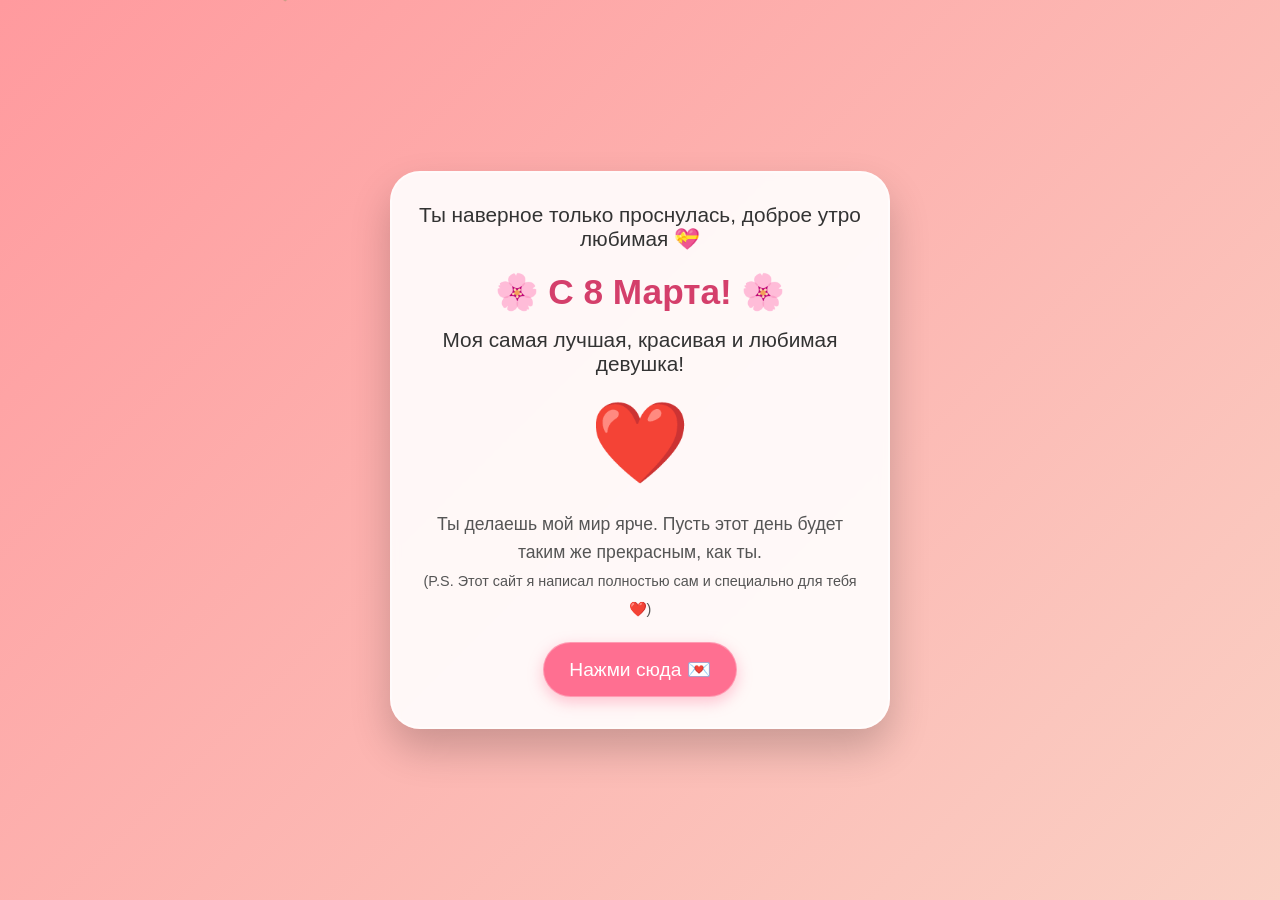
==== index.html @ f41bdfd1 "Add files via upload" ====
<!DOCTYPE html>
<html lang="ru">
<head>
    <meta charset="UTF-8">
    <meta name="viewport" content="width=device-width, initial-scale=1.0, maximum-scale=1.0, user-scalable=yes">
    <title>Поздравление на 8 марта</title>
    <link rel="stylesheet" href="style.css">
</head>
<body>
    <div class="container">
        <div class="card" id="mainCard">
            <!-- Блок с таймером (будет виден до 8 марта) -->
            <div id="timerBlock">
                <h1>🌸 Аяшке, от Имана 🌸</h1>
                <p id="timerMessage">Чуть потерпи жанм, осталось еще:</p>
                <div class="timer" id="timer">
                    <div class="timer-item">
                        <span id="days">0</span>
                        <small>дней</small>
                    </div>
                    <div class="timer-item">
                        <span id="hours">0</span>
                        <small>часов</small>
                    </div>
                    <div class="timer-item">
                        <span id="minutes">0</span>
                        <small>минут</small>
                    </div>
                    <div class="timer-item">
                        <span id="seconds">0</span>
                        <small>секунд</small>
                    </div>
                </div>
                <p class="hint">А потом будет сюрприз... 💝</p>
            </div>
            
            <!-- Блок с поздравлением (появится 8 марта) -->
            <div id="greetingBlock" style="display: none;">
                <p id="message">Ты наверное только проснулась, доброе утро любимая 💝</p>
                <h1 id="greeting">🌸 С 8 Марта! 🌸</h1>
                <p id="secondMessage">Моя самая лучшая, красивая и любимая девушка!</p>
                <div class="heart" id="heart">❤️</div>
                <p id="personalWords">
                    Ты делаешь мой мир ярче. Пусть этот день будет таким же прекрасным, как ты. 
                    <br><span style="font-size: 0.9rem;">(P.S. Этот сайт я написал полностью сам и специально для тебя ❤️)</span>
                </p>
                <button id="surpriseBtn">Нажми сюда 💌</button>
                
                <!-- Кнопка для видео (появится после нажатия на сердечко) -->
                <div id="videoButtonContainer" style="display: none; margin-top: 20px;">
                    <button id="playVideoBtn" style="background-color: #9c27b0; color: white; border: none; padding: 15px 25px; font-size: 1.2rem; border-radius: 50px; cursor: pointer; box-shadow: 0 5px 15px rgba(156, 39, 176, 0.4);">
                        🎬 Нажми чтоб посмотреть
                    </button>
                </div>
            </div>
        </div>
    </div>
    
    <!-- Блок с видео (изначально скрыт) -->
    <div id="videoBlock" style="display: none; position: fixed; top: 0; left: 0; width: 100%; height: 100%; background: rgba(0,0,0,0.9); z-index: 10000; align-items: center; justify-content: center; flex-direction: column;">
        <video id="myVideo" width="100%" height="auto" controls style="max-width: 90%; max-height: 80%;">
            <source src="video.mp4" type="video/mp4">
            Твой браузер не поддерживает видео
        </video>
        <button id="closeVideoBtn" style="margin-top: 20px; background: #ff6f91; color: white; border: none; padding: 10px 20px; font-size: 1rem; border-radius: 30px; cursor: pointer;">
            ❌ Закрыть видео
        </button>
    </div>
    
    <div class="flowers-container" id="flowersContainer"></div>

    <script src="script.js"></script>
</body>
</html>
---- style.css ----
* {
    margin: 0;
    padding: 0;
    box-sizing: border-box;
}

body {
    font-family: 'Segoe UI', Tahoma, Geneva, Verdana, sans-serif;
    background: linear-gradient(135deg, #ff9a9e 0%, #fad0c4 100%);
    min-height: 100vh;
    display: flex;
    align-items: center;
    justify-content: center;
    margin: 0;
    padding: 15px;
}

.container {
    width: 100%;
    max-width: 500px;
    z-index: 2;
    position: relative;
}

.card {
    background: rgba(255, 255, 255, 0.9);
    backdrop-filter: blur(5px);
    padding: 30px 20px;
    border-radius: 30px;
    box-shadow: 0 20px 40px rgba(0, 0, 0, 0.2);
    text-align: center;
    border: 2px solid rgba(255,255,255,0.5);
}

/* Стили для таймера */
.timer {
    display: flex;
    justify-content: space-around;
    margin: 30px 0 20px;
    flex-wrap: wrap;
    gap: 10px;
}

.timer-item {
    background: rgba(255, 111, 145, 0.2);
    border-radius: 15px;
    padding: 15px 10px;
    min-width: 70px;
    box-shadow: 0 5px 10px rgba(0,0,0,0.1);
}

.timer-item span {
    display: block;
    font-size: 2.5rem;
    font-weight: bold;
    color: #d43f6b;
    line-height: 1.2;
}

.timer-item small {
    font-size: 0.9rem;
    color: #666;
    text-transform: uppercase;
    letter-spacing: 1px;
}

.hint {
    color: #888;
    font-style: italic;
    margin-top: 20px;
    font-size: 1.1rem;
}

#timerMessage {
    font-size: 1.3rem;
    color: #333;
    margin: 15px 0;
}

/* Стили для поздравления */
h1 {
    color: #d43f6b;
    font-size: 2.2rem;
    margin-bottom: 15px;
}

#message {
    font-size: 1.3rem;
    color: #333;
    margin-bottom: 20px;
}

#secondMessage {
    font-size: 1.3rem;
    color: #333;
    margin-bottom: 20px;
}

.heart {
    font-size: 5rem;
    cursor: pointer;
    animation: pulse 1.5s infinite;
    margin: 15px 0;
    transition: transform 0.2s;
}

.heart:active {
    transform: scale(1.2);
}

@keyframes pulse {
    0% { transform: scale(1); }
    50% { transform: scale(1.1); }
    100% { transform: scale(1); }
}

#personalWords {
    color: #555;
    line-height: 1.6;
    margin: 20px 0;
    font-size: 1.1rem;
}

#surpriseBtn {
    background-color: #ff6f91;
    color: white;
    border: none;
    padding: 15px 25px;
    font-size: 1.2rem;
    border-radius: 50px;
    cursor: pointer;
    transition: background-color 0.3s;
    box-shadow: 0 5px 15px rgba(255, 111, 145, 0.4);
    border: 1px solid rgba(255,255,255,0.3);
}

#surpriseBtn:hover {
    background-color: #ff3b6f;
}

/* Стили для падающих цветов */
.flowers-container {
    position: fixed;
    top: 0;
    left: 0;
    width: 100%;
    height: 100%;
    pointer-events: none;
    z-index: 1;
    overflow: hidden;
}

.flower {
    position: absolute;
    font-size: 24px;
    opacity: 0.8;
    animation: fall linear infinite;
}

@keyframes fall {
    to {
        transform: translateY(100vh);
    }
}
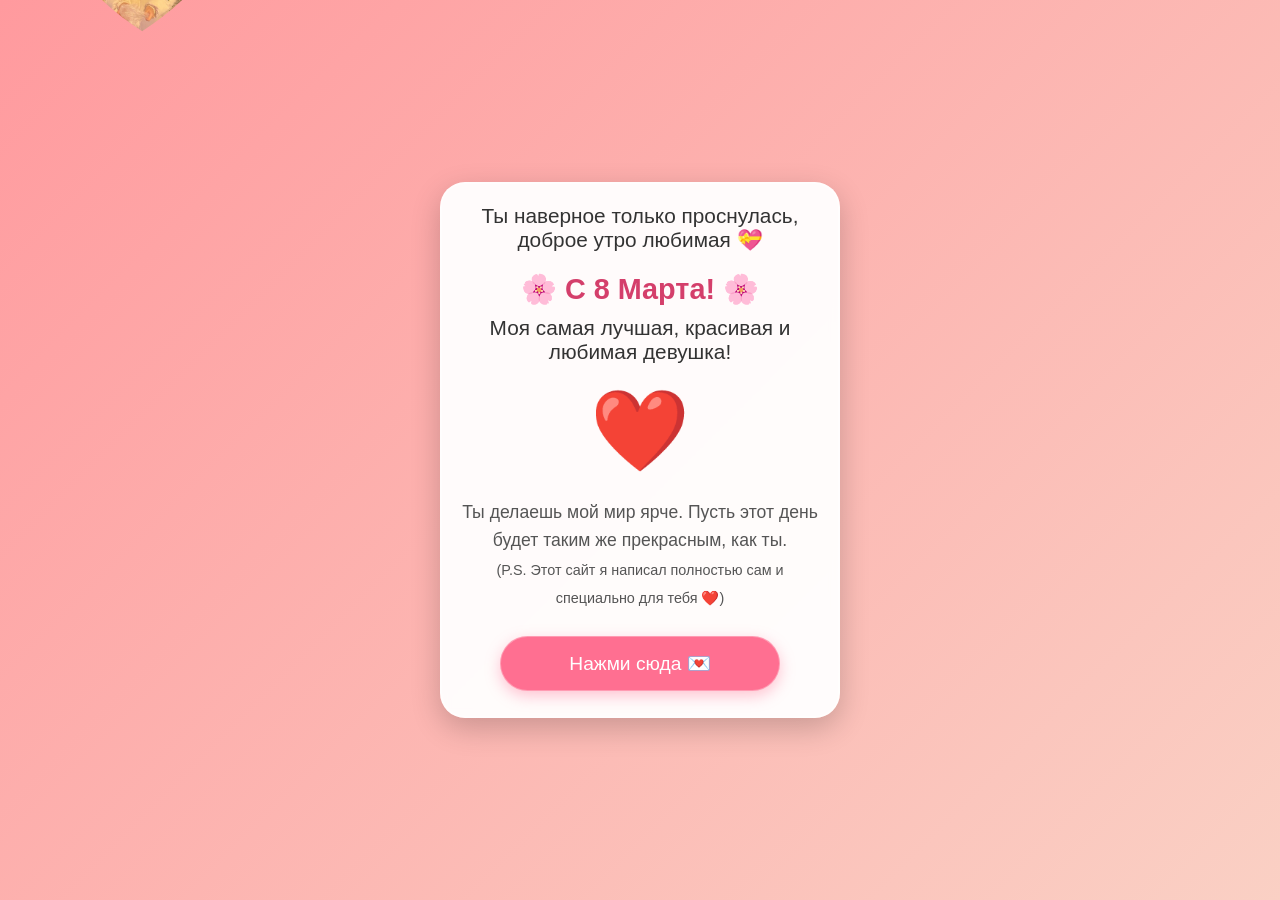
==== commit 00599636: "Add files via upload" ====
--- a/index.html
+++ b/index.html
@@ -2,7 +2,7 @@
 <html lang="ru">
 <head>
     <meta charset="UTF-8">
-    <meta name="viewport" content="width=device-width, initial-scale=1.0, maximum-scale=1.0, user-scalable=yes">
+    <meta name="viewport" content="width=device-width, initial-scale=1.0, maximum-scale=1.0, user-scalable=no">
     <title>Поздравление на 8 марта</title>
     <link rel="stylesheet" href="style.css">
 </head>
--- a/style.css
+++ b/style.css
@@ -12,78 +12,161 @@
     align-items: center;
     justify-content: center;
     margin: 0;
-    padding: 15px;
+    padding: 10px; /* Уменьшил отступы */
 }
 
 .container {
     width: 100%;
-    max-width: 500px;
+    max-width: 400px; /* Уменьшил для телефона */
     z-index: 2;
     position: relative;
 }
 
 .card {
-    background: rgba(255, 255, 255, 0.9);
+    background: rgba(255, 255, 255, 0.95);
     backdrop-filter: blur(5px);
-    padding: 30px 20px;
-    border-radius: 30px;
-    box-shadow: 0 20px 40px rgba(0, 0, 0, 0.2);
+    padding: 20px 15px; /* Уменьшил отступы */
+    border-radius: 25px;
+    box-shadow: 0 10px 30px rgba(0, 0, 0, 0.2);
     text-align: center;
     border: 2px solid rgba(255,255,255,0.5);
 }
 
-/* Стили для таймера */
+/* Стили для таймера - делаем компактнее */
 .timer {
     display: flex;
-    justify-content: space-around;
-    margin: 30px 0 20px;
+    justify-content: center;
+    margin: 20px 0 15px;
     flex-wrap: wrap;
-    gap: 10px;
+    gap: 8px;
 }
 
 .timer-item {
     background: rgba(255, 111, 145, 0.2);
-    border-radius: 15px;
-    padding: 15px 10px;
-    min-width: 70px;
-    box-shadow: 0 5px 10px rgba(0,0,0,0.1);
+    border-radius: 12px;
+    padding: 10px 5px;
+    min-width: 60px; /* Уменьшил */
+    box-shadow: 0 3px 8px rgba(0,0,0,0.1);
 }
 
 .timer-item span {
     display: block;
-    font-size: 2.5rem;
+    font-size: 1.8rem; /* Уменьшил с 2.5rem */
     font-weight: bold;
     color: #d43f6b;
     line-height: 1.2;
 }
 
 .timer-item small {
-    font-size: 0.9rem;
+    font-size: 0.7rem; /* Уменьшил */
     color: #666;
     text-transform: uppercase;
-    letter-spacing: 1px;
+    letter-spacing: 0px;
 }
 
 .hint {
     color: #888;
     font-style: italic;
-    margin-top: 20px;
-    font-size: 1.1rem;
+    margin-top: 15px;
+    font-size: 0.9rem; /* Уменьшил */
 }
 
 #timerMessage {
-    font-size: 1.3rem;
-    color: #333;
-    margin: 15px 0;
-}
-
-/* Стили для поздравления */
+    font-size: 1.1rem; /* Уменьшил */
+    color: #333;
+    margin: 10px 0;
+}
+
+/* Стили для поздравления - адаптив */
 h1 {
     color: #d43f6b;
-    font-size: 2.2rem;
+    font-size: 1.8rem; /* Уменьшил с 2.2rem */
+    margin-bottom: 10px;
+}
+
+#message, #secondMessage {
+    font-size: 1.1rem; /* Уменьшил */
+    color: #333;
     margin-bottom: 15px;
 }
 
+.heart {
+    font-size: 4rem; /* Уменьшил с 5rem */
+    cursor: pointer;
+    animation: pulse 1.5s infinite;
+    margin: 10px 0;
+}
+
+@keyframes pulse {
+    0% { transform: scale(1); }
+    50% { transform: scale(1.1); }
+    100% { transform: scale(1); }
+}
+
+#personalWords {
+    color: #555;
+    line-height: 1.5;
+    margin: 15px 0;
+    font-size: 1rem; /* Уменьшил */
+}
+
+#surpriseBtn, #playVideoBtn {
+    padding: 12px 20px; /* Уменьшил */
+    font-size: 1rem; /* Уменьшил */
+    border-radius: 40px;
+    width: 100%; /* На всю ширину */
+    max-width: 280px; /* Но не больше */
+    margin: 5px auto;
+}
+
+/* Стили для падающих фотографий - адаптив */
+.flowers-container {
+    position: fixed;
+    top: 0;
+    left: 0;
+    width: 100%;
+    height: 100%;
+    pointer-events: none;
+    z-index: 1;
+    overflow: hidden;
+}
+
+.flower {
+    position: absolute;
+    font-size: 24px;
+    opacity: 0.8;
+    animation: fall linear infinite;
+}
+
+@keyframes fall {
+    to {
+        transform: translateY(100vh);
+    }
+}
+
+/* Адаптация для маленьких экранов */
+@media (max-width: 380px) {
+    .timer-item {
+        min-width: 50px;
+        padding: 8px 3px;
+    }
+    
+    .timer-item span {
+        font-size: 1.5rem;
+    }
+    
+    .timer-item small {
+        font-size: 0.6rem;
+    }
+    
+    h1 {
+        font-size: 1.5rem;
+    }
+    
+    .heart {
+        font-size: 3.5rem;
+    }
+}
 #message {
     font-size: 1.3rem;
     color: #333;
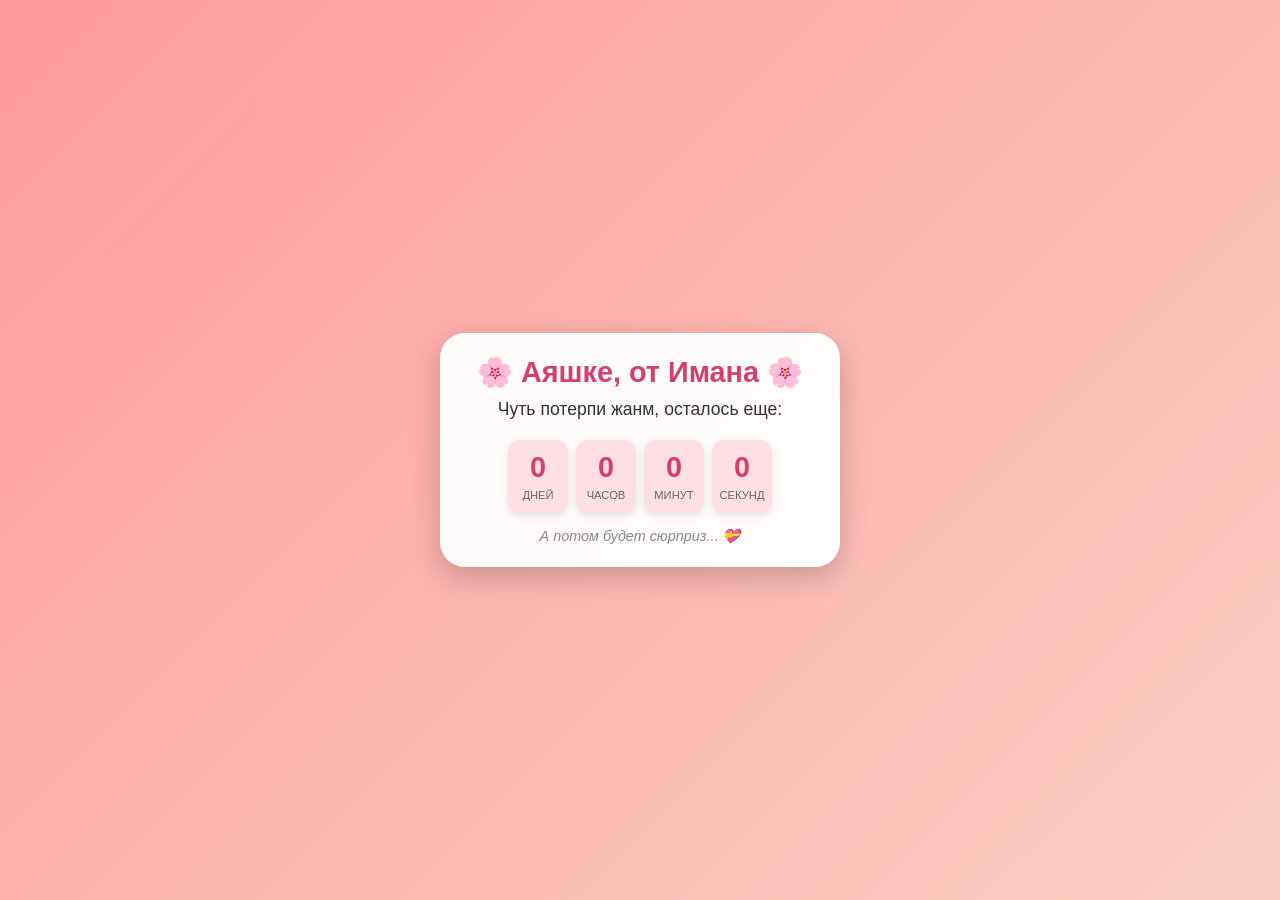
==== commit a94b0676: "Add files via upload" ====
--- a/index.html
+++ b/index.html
@@ -2,7 +2,7 @@
 <html lang="ru">
 <head>
     <meta charset="UTF-8">
-    <meta name="viewport" content="width=device-width, initial-scale=1.0, maximum-scale=1.0, user-scalable=no">
+    <meta name="viewport" content="width=device-width, initial-scale=1.0">
     <title>Поздравление на 8 марта</title>
     <link rel="stylesheet" href="style.css">
 </head>
@@ -49,20 +49,20 @@
                 <!-- Кнопка для видео (появится после нажатия на сердечко) -->
                 <div id="videoButtonContainer" style="display: none; margin-top: 20px;">
                     <button id="playVideoBtn" style="background-color: #9c27b0; color: white; border: none; padding: 15px 25px; font-size: 1.2rem; border-radius: 50px; cursor: pointer; box-shadow: 0 5px 15px rgba(156, 39, 176, 0.4);">
-                        🎬 Нажми чтоб посмотреть
+                        🎬 Смотреть видео-поздравление
                     </button>
                 </div>
             </div>
         </div>
     </div>
     
-    <!-- Блок с видео (изначально скрыт) -->
+    <!-- Блок с видео (изначально скрыт) - ИСПРАВЛЕНО НА GOOGLE ДИСК -->
     <div id="videoBlock" style="display: none; position: fixed; top: 0; left: 0; width: 100%; height: 100%; background: rgba(0,0,0,0.9); z-index: 10000; align-items: center; justify-content: center; flex-direction: column;">
-        <video id="myVideo" width="100%" height="auto" controls style="max-width: 90%; max-height: 80%;">
-            <source src="video.mp4" type="video/mp4">
-            Твой браузер не поддерживает видео
-        </video>
-        <button id="closeVideoBtn" style="margin-top: 20px; background: #ff6f91; color: white; border: none; padding: 10px 20px; font-size: 1rem; border-radius: 30px; cursor: pointer;">
+        
+        <!-- Видео с Google Диска -->
+        <iframe src="https://drive.google.com/file/d/1ktWBlTZ6n9lrgMB6wuTv8e4FeU6gqkgS/preview" width="90%" height="80%" allow="autoplay" style="max-width: 90%; max-height: 80%; border: none; border-radius: 15px;"></iframe>
+        
+        <button id="closeVideoBtn" style="margin-top: 20px; background: #ff6f91; color: white; border: none; padding: 10px 20px; font-size: 1rem; border-radius: 30px; cursor: pointer; box-shadow: 0 5px 15px rgba(255, 111, 145, 0.4);">
             ❌ Закрыть видео
         </button>
     </div>
